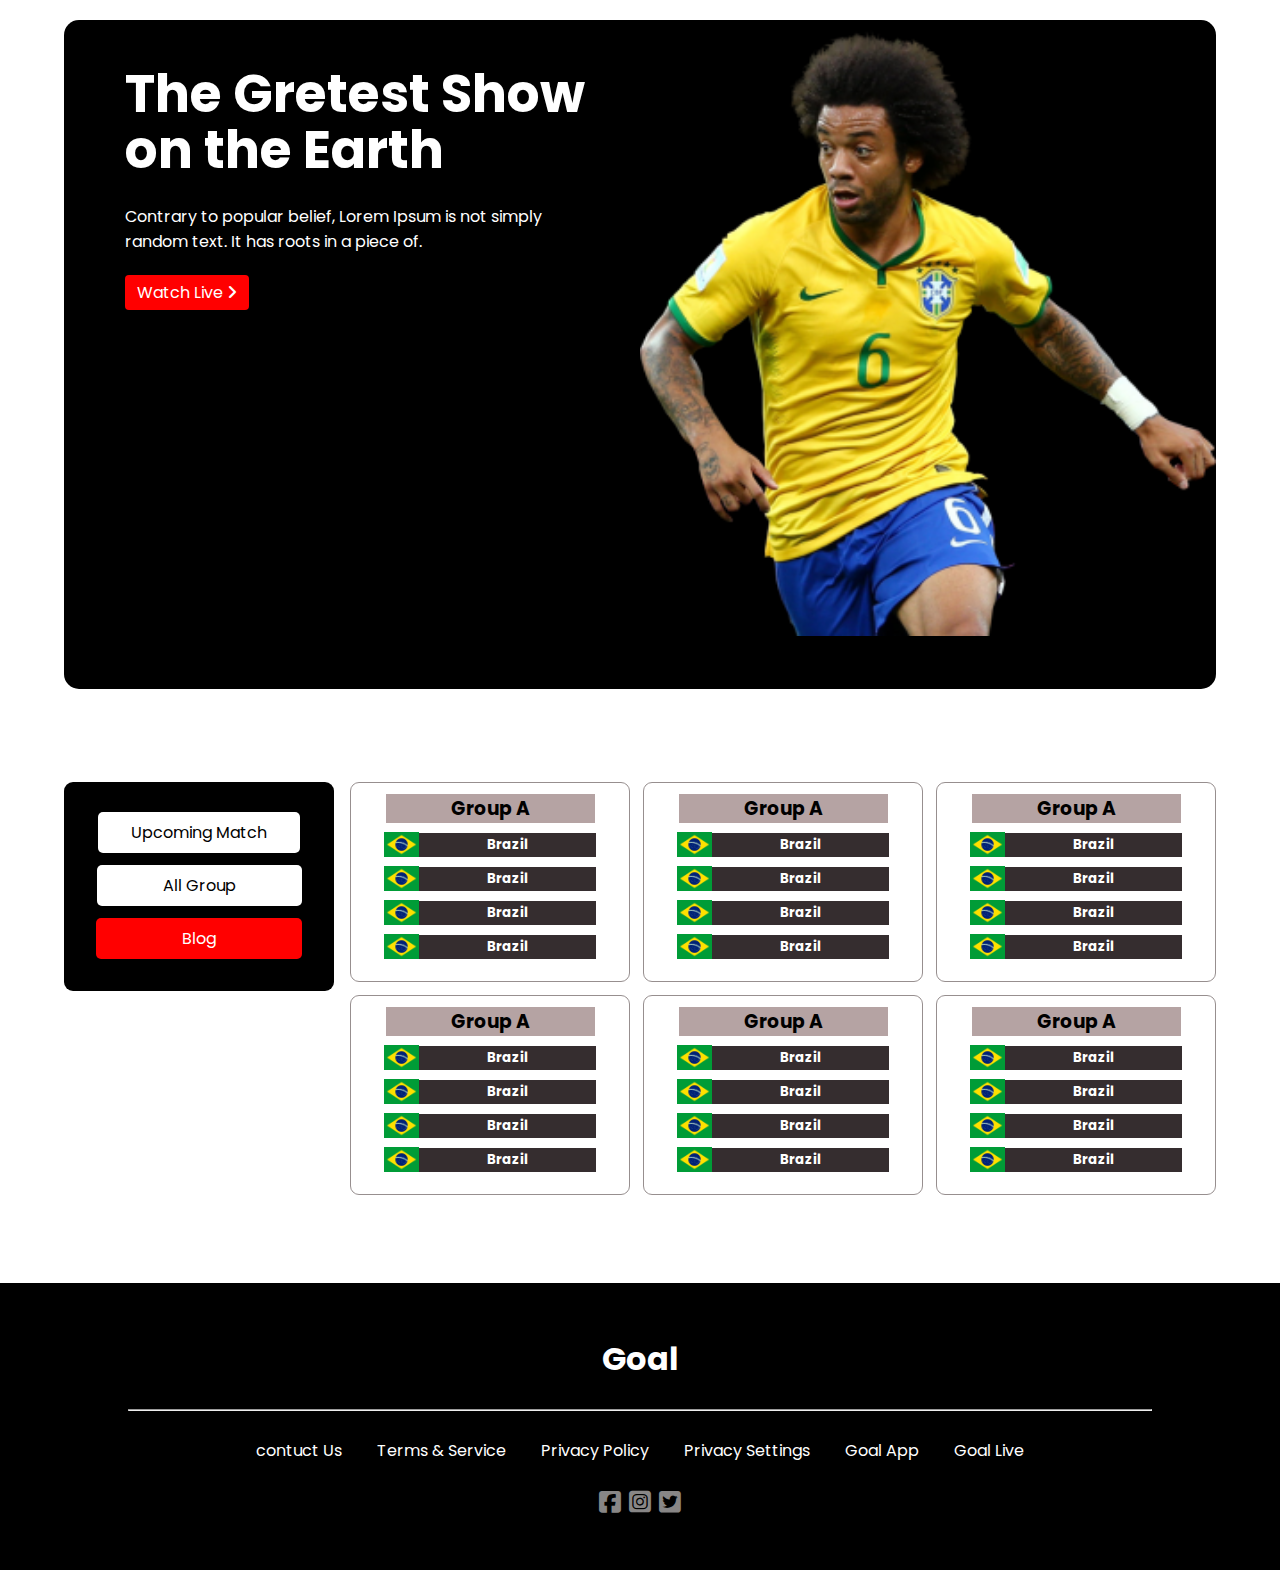
==== all-group.html @ 77e816c9 "all-group page done" ====
<!DOCTYPE html>
<html lang="en">
<head>
    <meta charset="UTF-8">
    <meta http-equiv="X-UA-Compatible" content="IE=edge">
    <meta name="viewport" content="width=device-width, initial-scale=1.0">
    <!-- fontawsome cdn -->
    <link rel="stylesheet" href="https://cdnjs.cloudflare.com/ajax/libs/font-awesome/6.1.1/css/all.min.css" />
    <!-- google font -->
    <link rel="preconnect" href="https://fonts.googleapis.com">
<link rel="preconnect" href="https://fonts.gstatic.com" crossorigin>
<link href="https://fonts.googleapis.com/css2?family=Nunito:wght@200&family=Oswald&family=Poppins&display=swap" rel="stylesheet">
    <!-- css link -->
    <link rel="stylesheet" href="./style.css">
    <title>All-group</title>
</head>
<body>
    <section id="container">
    <!-- header section start -->
   <header>
    <div class="header-left">
        <h1>The Gretest Show on the Earth</h1>
        <p class="pragraph">Contrary to popular belief, Lorem Ipsum is not simply random text. It has roots in a piece of.</p>
        <a class="btn" href="#">Watch Live <i class="fa-solid fa-angle-right"></i></a>
    </div>
    <div class="header-right">
        <img src="./assets/Banner Image.png" alt="header image">
    </div>
   </header>
    <!-- header section end -->
    <!-- main section start -->
    <section id="upcomming">
       <aside class="aside">
         <a class="aside-btn btn_pad_one" href="./upcomming.html">Upcoming Match</a>
         <a class="aside-btn btn_pad_two" href="#">All Group</a>
         <a class="aside-btn btn_pad_three" href="./index.html">Blog</a>
       </aside>
       <div class="upcomming-right">
        <!-- card one-->
           <div class="card card-gap">
            <h3 class="group-name">Group A</h3>
              <div class="country">
                <img src="./assets/brazil.png" alt="">
                <h5 class="country-name">Brazil</h5>
              </div>
              <div class="country">
                <img src="./assets/brazil.png" alt="">
                <h5 class="country-name">Brazil</h5>
              </div>
              <div class="country">
                <img src="./assets/brazil.png" alt="">
                <h5 class="country-name">Brazil</h5>
              </div>
              <div class="country">
                <img src="./assets/brazil.png" alt="">
                <h5 class="country-name">Brazil</h5>
              </div>
            </div>
        
        <!-- card two-->
        <div class="card card-gap">
          <h3 class="group-name">Group A</h3>
            <div class="country">
              <img src="./assets/brazil.png" alt="">
              <h5 class="country-name">Brazil</h5>
            </div>
            <div class="country">
              <img src="./assets/brazil.png" alt="">
              <h5 class="country-name">Brazil</h5>
            </div>
            <div class="country">
              <img src="./assets/brazil.png" alt="">
              <h5 class="country-name">Brazil</h5>
            </div>
            <div class="country">
              <img src="./assets/brazil.png" alt="">
              <h5 class="country-name">Brazil</h5>
            </div>
          </div>
        <!-- card three-->
        <div class="card card-gap">
          <h3 class="group-name">Group A</h3>
            <div class="country">
              <img src="./assets/brazil.png" alt="">
              <h5 class="country-name">Brazil</h5>
            </div>
            <div class="country">
              <img src="./assets/brazil.png" alt="">
              <h5 class="country-name">Brazil</h5>
            </div>
            <div class="country">
              <img src="./assets/brazil.png" alt="">
              <h5 class="country-name">Brazil</h5>
            </div>
            <div class="country">
              <img src="./assets/brazil.png" alt="">
              <h5 class="country-name">Brazil</h5>
            </div>
          </div>
        <!-- card four-->
        <div class="card card-gap">
          <h3 class="group-name">Group A</h3>
            <div class="country">
              <img src="./assets/brazil.png" alt="">
              <h5 class="country-name">Brazil</h5>
            </div>
            <div class="country">
              <img src="./assets/brazil.png" alt="">
              <h5 class="country-name">Brazil</h5>
            </div>
            <div class="country">
              <img src="./assets/brazil.png" alt="">
              <h5 class="country-name">Brazil</h5>
            </div>
            <div class="country">
              <img src="./assets/brazil.png" alt="">
              <h5 class="country-name">Brazil</h5>
            </div>
          </div>
        <!-- card five-->
        <div class="card card-gap">
          <h3 class="group-name">Group A</h3>
            <div class="country">
              <img src="./assets/brazil.png" alt="">
              <h5 class="country-name">Brazil</h5>
            </div>
            <div class="country">
              <img src="./assets/brazil.png" alt="">
              <h5 class="country-name">Brazil</h5>
            </div>
            <div class="country">
              <img src="./assets/brazil.png" alt="">
              <h5 class="country-name">Brazil</h5>
            </div>
            <div class="country">
              <img src="./assets/brazil.png" alt="">
              <h5 class="country-name">Brazil</h5>
            </div>
          </div>
        <!-- card six-->
        <div class="card card-gap">
          <h3 class="group-name">Group A</h3>
            <div class="country">
              <img src="./assets/brazil.png" alt="">
              <h5 class="country-name">Brazil</h5>
            </div>
            <div class="country">
              <img src="./assets/brazil.png" alt="">
              <h5 class="country-name">Brazil</h5>
            </div>
            <div class="country">
              <img src="./assets/brazil.png" alt="">
              <h5 class="country-name">Brazil</h5>
            </div>
            <div class="country">
              <img src="./assets/brazil.png" alt="">
              <h5 class="country-name">Brazil</h5>
            </div>
          </div>
       </div>
    </section>
    <div class="view-btn">
        <a href="#" class="btn display-btn">View All</a>
    </div>
    <!-- main section end -->
   </section>
   <!-- container end -->

    <!-- footer section start -->
    <footer>
        <h1>Goal</h1>
        <hr>
        <div class="footer-bar">
            <a href="#">contuct Us</a>
            <a href="#">Terms & Service</a>
            <a href="#">Privacy Policy</a>
            <a href="#">Privacy Settings</a>
            <a href="#">Goal App</a>
            <a href="#">Goal Live</a>
        </div>
        <div class="social-icon">
            <a href="https://web.facebook.com/"><i class="fa-brands fa-facebook-square self-socail"></i></a>
            <a href="https://www.instagram.com/"><i class="fa-brands fa-instagram-square self-socail"></i></a>
            <a href="https://twitter.com/?lang=en"><i class="fa-brands fa-twitter-square self-socail"></i></a>
        </div>
    </footer>
    <!-- footer section end -->
</body>
</html>
---- style.css ----
*{
    margin:0;
    padding: 0;
    box-sizing: border-box;
}
body {
    font-family: 'Poppins', sans-serif;
}
#container{
    max-width: 90%;
    margin: 0 auto;
}
/* utilitis/common code */
.btn {
	text-decoration: none;
	color: white;
	background-color: red;
	padding: 6px 12px;
	border-radius: 4px;
	width: 93px;
	margin: 0 auto;
}
/* utilitis/common code end */
header {
	display: grid;
	grid-template-columns: 1fr 1fr;
	background-color: black;
	border-radius: 15px;
	margin: 20px 0 93px 0;
	padding: 10px 0 46px 0;
}
header h1 {
	font-size: 52px;
	line-height: 56px;
}
header p, h1 {
	color: white;
	margin-bottom: 26px;
}
.header-left {
	padding: 36px 40px 0 61px;
}
.header-right img {
	width: 100%;
}
#main {
	display: grid;
	grid-template-columns: 270px auto;
	gap: 16px;
	grid-template-rows: 209px 455px;
}
/* upcomming match */
#upcomming {
	display: grid;
	grid-template-columns: 270px auto;
	gap: 16px;
	grid-template-rows: 209px 170px;
}
.upcomming-right {
	 display: grid;
	grid-template-columns: repeat(3,1fr);
	gap: 13px;
	grid-template-rows: repeat(2, 200px);
}
.flag {
	display: flex;
	align-items: center;
	margin: 0 0 10px 0;
	gap: 0px 8px;
}
.card-gap {
	padding: 11px 0px;
	row-gap: 9px;
	align-items: center;
}
/* upcomming end */
/* all group start */
.country {
	display: flex;
	align-items: center;
}
.group-name {
	background-color: #b5a3a3;
	padding: 0px 65px;
}
.country img {
	width: 38px;
	height: 25px;
}
.country-name {
	background-color: #352d2f;
	color: white;
	padding: 2px 68px;
}
/* all group end */
.aside-btn {
	text-decoration: none;
	color: black;
	background-color: white;
	border-radius: 5px;
	align-self: center;
}
.btn_pad_one {
	padding: 8px 33px;
}
.btn_pad_two {
	padding: 8px 66px;
}
.btn_pad_three {
	padding: 8px 86px;
	background-color: red;
	color: white;
}
.aside {
	display: flex;
	flex-direction: column;
	gap: 12px;
	background-color: black;
	padding: 30px;
	border-radius: 9px;
}
.main-right {
	display: grid;
	grid-template-columns: repeat(3,1fr);
	gap: 13px;
	grid-template-rows: repeat(2, 328px);
}
.card {
	display: flex;
	flex-direction: column;
	border: 1px solid #978f8f;
	border-radius: 9px;
}
.card img {
	width: 100%;
}
.card a {
	text-decoration: none;
	color: black;
}
.card-btn {
	border: 1px solid black;
	padding: 2px 13px;
	border-radius: 5px;
}
.card-text {
	padding: 14px 9px;
}
.card-text h4 {
	padding: 14px 0;
}
.blog-icon {
	display: flex;
	gap: 30px;
}
.icon-gap{
    margin-right: 5px;
}
.view-btn {
	display: flex;
	margin: 32px 0 0 0;
}
.display-btn {
visibility: hidden;
}
footer {
	background-color: black;
	display: flex;
	flex-direction: column;
	align-items: center;
	padding: 52px 0;
	margin-top: 37px;
}
.footer-bar {
	display: grid;
	padding: 27px 0;
	grid-template-columns: repeat(6,auto);
	gap: 35px;
}
.footer-bar a {
	color: white;
	text-decoration: none;
}
footer hr {
	width: 80%;
	color: #494848;
}
.social-icon {
	display: flex;
	gap: 8px;
}
.self-socail {
	color: #888686;
	font-size: 25px;
}
/* media query */

/* mobile view */
@media screen and (max-width: 576px) {
    header h1 {
        font-size: 31px;
        line-height: 40px;
    }
    .header-left {
        padding: 33px 6px 0 43px;
    }
    header {
        grid-template-columns: 1fr;
        gap:35px;
        margin-bottom: 22px;
    }
    .btn {
        margin: 110px;
    }
    .pragraph {
        padding: 0px 14px 0 0;
    }
    #main {
	grid-template-columns:auto;
	grid-template-rows: 215px repeat(6, 403px);
    }
	#upcomming {
		grid-template-columns: auto;
		grid-template-rows: 215px repeat(6, 202px);
	}
    .aside {
        background-color: white;
    }
    .aside-btn {
        border: 1px solid #aba1a1;
    }
    .btn_pad_two {
        padding: 8px 28px;
    }
    .btn_pad_three {
        padding: 8px 49px;
    }
    .main-right {
		grid-template-columns: auto;
		gap: 17px;
		grid-template-rows: repeat(6, 412px);
	}
    .upcomming-right {
		grid-template-columns: auto;
		gap: 17px;
		grid-template-rows: repeat(6, 215px);
	}
	.view-btn {
		margin: -147px 0 0 0;
	}
    .footer-bar {
		gap: 15px;
		grid-template-columns: auto;
	}
    .social-icon {
        margin-right: 41px;
    }
  }
  /* mobile view end */

  /* tablet view start*/
  @media screen and (min-width: 577px) and (max-width: 992px) {
    header h1 {
        font-size: 31px;
        line-height: 40px;
    }
    .header-left {
        padding: 33px 6px 0 43px;
    }
	header {
		margin: 20px 0 65px 0;
	}
	#main {
		grid-template-columns: auto;
		grid-template-rows: 40px auto;
		gap:30px;
	}
	#upcomming {
		grid-template-columns: auto;
		grid-template-rows: 40px auto;
		gap:30px;
	}
	.upcomming-right {
		grid-template-columns: repeat(2,1fr);
		grid-template-rows: repeat(3,208px);
	}
	.main-right {
		grid-template-columns: repeat(2,1fr);
		grid-template-rows: repeat(3,395px);
	}
	.aside {
		flex-direction: row;
		gap: 8px;
		background-color: white;
		padding: 0px;
		justify-content: center;
	}
	.aside-btn {
		border: 1px solid #cabcbc;
	}
	.btn_pad_one {
		padding: 8px 33px;
	}
	.btn_pad_two {
		padding: 8px 40px;
	}
	.btn_pad_three {
		padding: 8px 48px;
	}
	.display-btn {
		visibility:visible;
	}
	.footer-bar {
		grid-template-columns: repeat(4,auto);
		gap: 28px;
	}
  }
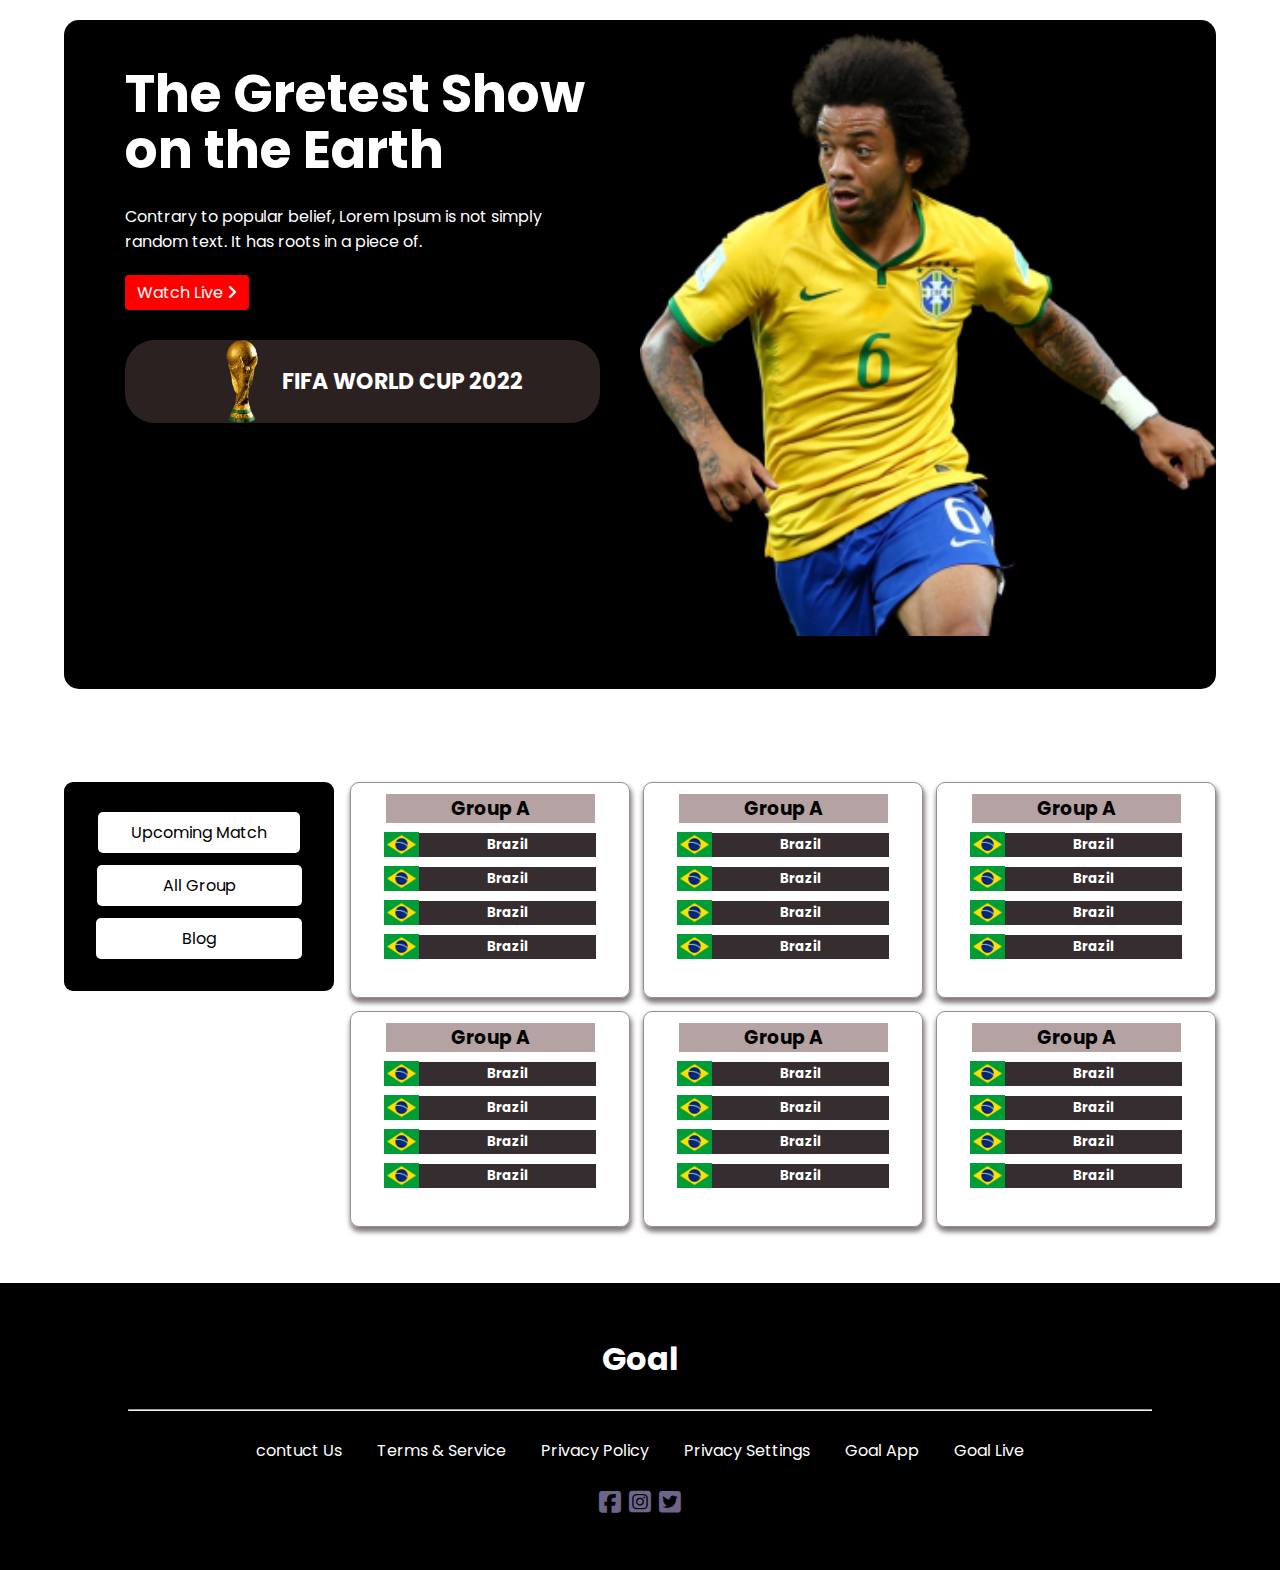
==== commit 26d29d4e: "animation done" ====
--- a/all-group.html
+++ b/all-group.html
@@ -22,6 +22,10 @@
         <h1>The Gretest Show on the Earth</h1>
         <p class="pragraph">Contrary to popular belief, Lorem Ipsum is not simply random text. It has roots in a piece of.</p>
         <a class="btn" href="#">Watch Live <i class="fa-solid fa-angle-right"></i></a>
+        <div class="animate">
+          <img src="./assets/world-cup.png" alt="">
+          <h2 class="text-animate">FIFA WORLD CUP 2022</h2>
+      </div>
     </div>
     <div class="header-right">
         <img src="./assets/Banner Image.png" alt="header image">
--- a/style.css
+++ b/style.css
@@ -20,6 +20,9 @@
 	width: 93px;
 	margin: 0 auto;
 }
+.btn:hover{
+	background-color: #6d658a;
+}
 /* utilitis/common code end */
 header {
 	display: grid;
@@ -43,6 +46,31 @@
 .header-right img {
 	width: 100%;
 }
+.animate img {
+	width: 17%;
+}
+.animate {
+	color: white;
+	display: flex;
+	justify-content: center;
+	align-items: center;
+	background-color: rgb(44, 33, 33);
+	animation-name: headerAnimate;
+	animation-duration: 7s;
+	border-radius: 30px;
+	animation-iteration-count: infinite;
+	position: relative;
+	margin: 35px 0;
+}
+@keyframes headerAnimate {
+	0%   {background-color: rgb(148, 137, 137); left:0px;}
+	25%  {background-color: rgb(136, 136, 65);}
+	50%  {background-color: rgb(100, 100, 156); left:100px;}
+	100% {background-color: rgb(98, 127, 98); left:0px;}
+  }
+.text-animate {
+	font-size: 22px;
+}
 #main {
 	display: grid;
 	grid-template-columns: 270px auto;
@@ -57,10 +85,10 @@
 	grid-template-rows: 209px 170px;
 }
 .upcomming-right {
-	 display: grid;
+	display: grid;
 	grid-template-columns: repeat(3,1fr);
 	gap: 13px;
-	grid-template-rows: repeat(2, 200px);
+	grid-template-rows: repeat(2, 216px);
 }
 .flag {
 	display: flex;
@@ -69,7 +97,7 @@
 	gap: 0px 8px;
 }
 .card-gap {
-	padding: 11px 0px;
+	padding: 11px 7px;
 	row-gap: 9px;
 	align-items: center;
 }
@@ -108,9 +136,15 @@
 }
 .btn_pad_three {
 	padding: 8px 86px;
-	background-color: red;
-	color: white;
-}
+}
+ .aside a:focus-within {
+	background-color: rgb(175, 48, 48);
+	color:white;
+  } 
+.aside a:hover {
+	background-color: rgb(133, 133, 196);
+	color:white;
+  } 
 .aside {
 	display: flex;
 	flex-direction: column;
@@ -118,6 +152,8 @@
 	background-color: black;
 	padding: 30px;
 	border-radius: 9px;
+	position: sticky;
+	top: 0;
 }
 .main-right {
 	display: grid;
@@ -130,6 +166,7 @@
 	flex-direction: column;
 	border: 1px solid #978f8f;
 	border-radius: 9px;
+	box-shadow: 1px 4px 5px 1px #827b7b;
 }
 .card img {
 	width: 100%;
@@ -190,7 +227,7 @@
 	gap: 8px;
 }
 .self-socail {
-	color: #888686;
+	color: #6d658a;
 	font-size: 25px;
 }
 /* media query */
@@ -209,6 +246,12 @@
         gap:35px;
         margin-bottom: 22px;
     }
+	.animate{
+		width: 64%;
+	}
+	.text-animate {
+		font-size: 17px;
+	}
     .btn {
         margin: 110px;
     }
@@ -270,6 +313,9 @@
 	header {
 		margin: 20px 0 65px 0;
 	}
+	.text-animate {
+		font-size: 15px;
+	}
 	#main {
 		grid-template-columns: auto;
 		grid-template-rows: 40px auto;
